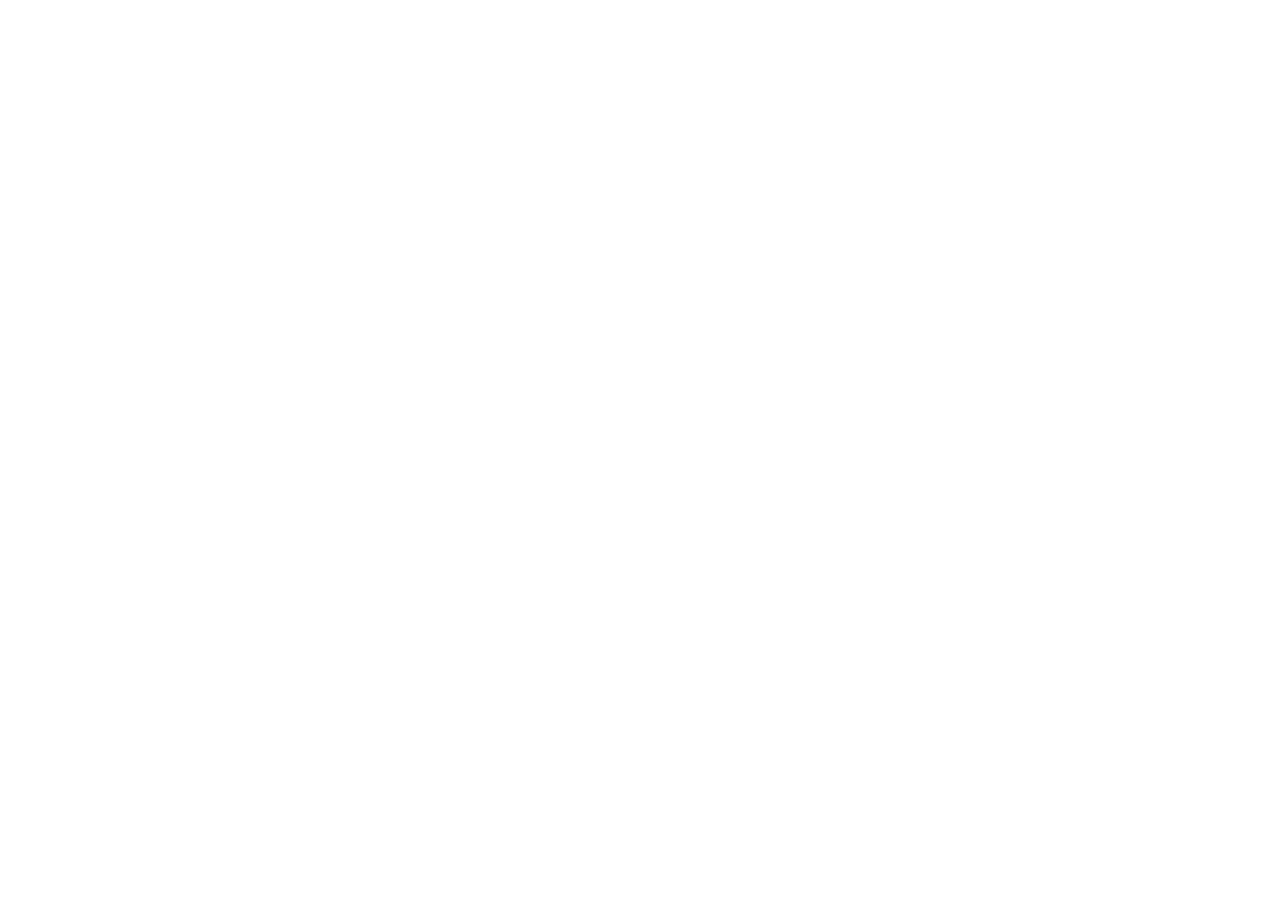
==== index.html @ a58c53f9 "criei a página principal" ====
<!DOCTYPE html>
<html lang="pt-br">
<head>
    <meta charset="UTF-8">
    <meta name="viewport" content="width=device-width, initial-scale=1.0">
    <link rel="shortcut icon" href="favicon.ico" type="image/x-icon">
    <title>Projeto Redes Sociais</title>
</head>
<body>
    
</body>
</html>
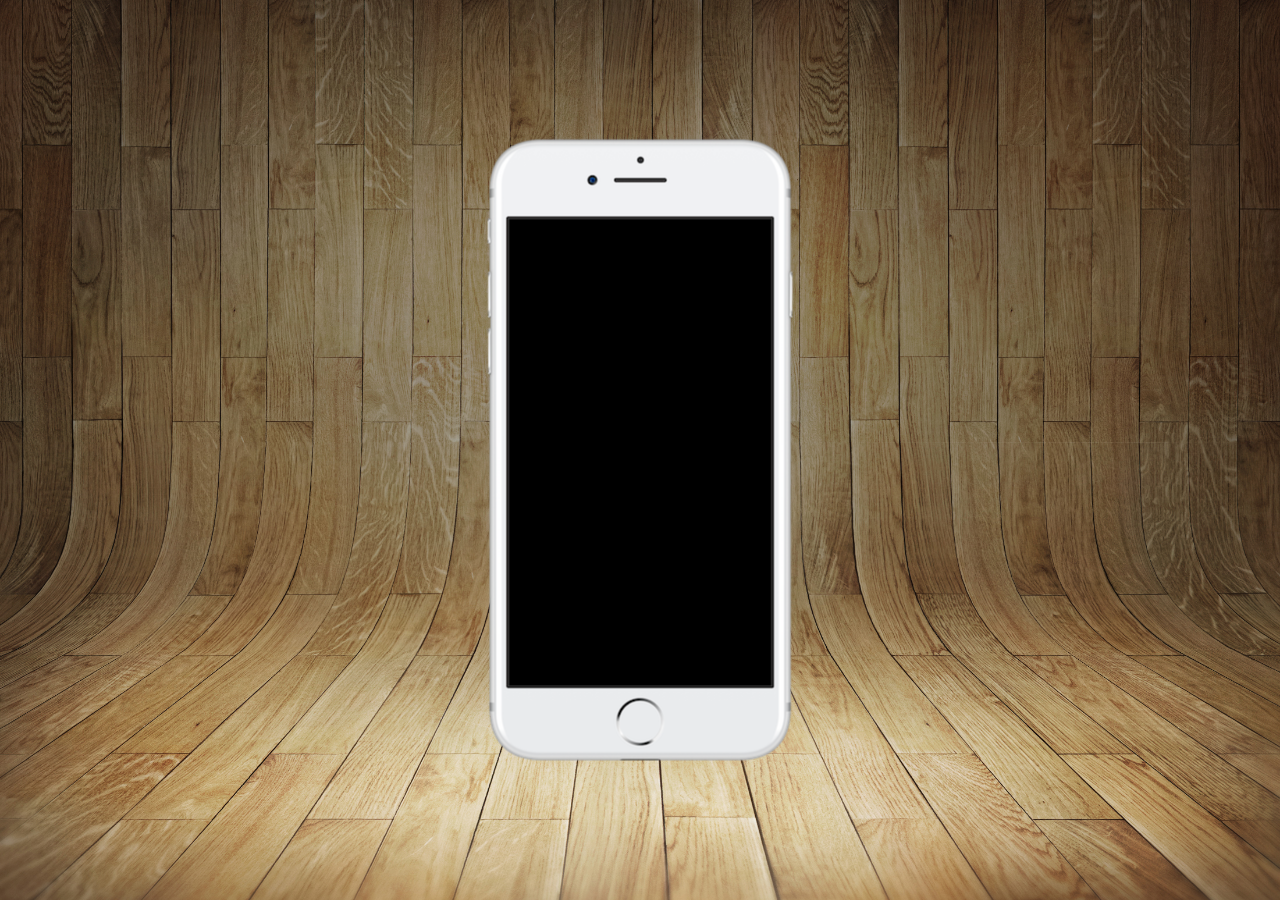
==== commit 7fe58cfe: "atualizei" ====
--- a/index.html
+++ b/index.html
@@ -4,9 +4,17 @@
     <meta charset="UTF-8">
     <meta name="viewport" content="width=device-width, initial-scale=1.0">
     <link rel="shortcut icon" href="favicon.ico" type="image/x-icon">
+    <link rel="stylesheet" href="estilos/style.css">
     <title>Projeto Redes Sociais</title>
 </head>
 <body>
-    
+    <main>
+        <section id="telefone">
+
+        </section>
+        <section id="redes-sociais">
+
+        </section>
+    </main>
 </body>
 </html>--- a/estilos/style.css
+++ b/estilos/style.css
@@ -0,0 +1,35 @@
+@charset "UTF-8";
+
+* {
+    margin: 0px;
+    padding: 0px;
+    font-family: Arial, Helvetica, sans-serif;
+}
+
+html, body {
+    height: 100vh;
+    width: 100vw;
+    background-color: black;
+}
+
+body {
+    background: url(../imagens/fundo-madeira.jpg) no-repeat top center;
+    background-size: cover;
+    background-attachment: fixed;
+}
+
+main {
+    position: relative;
+    height: 100vh;
+}
+
+section#telefone {
+    position: absolute;
+    top: 50%;
+    left: 50%;
+    transform: translate(-50%, -50%);
+
+    height: 627px;
+    width: 311px;
+    background: url(../imagens/frame-iphone.png);
+}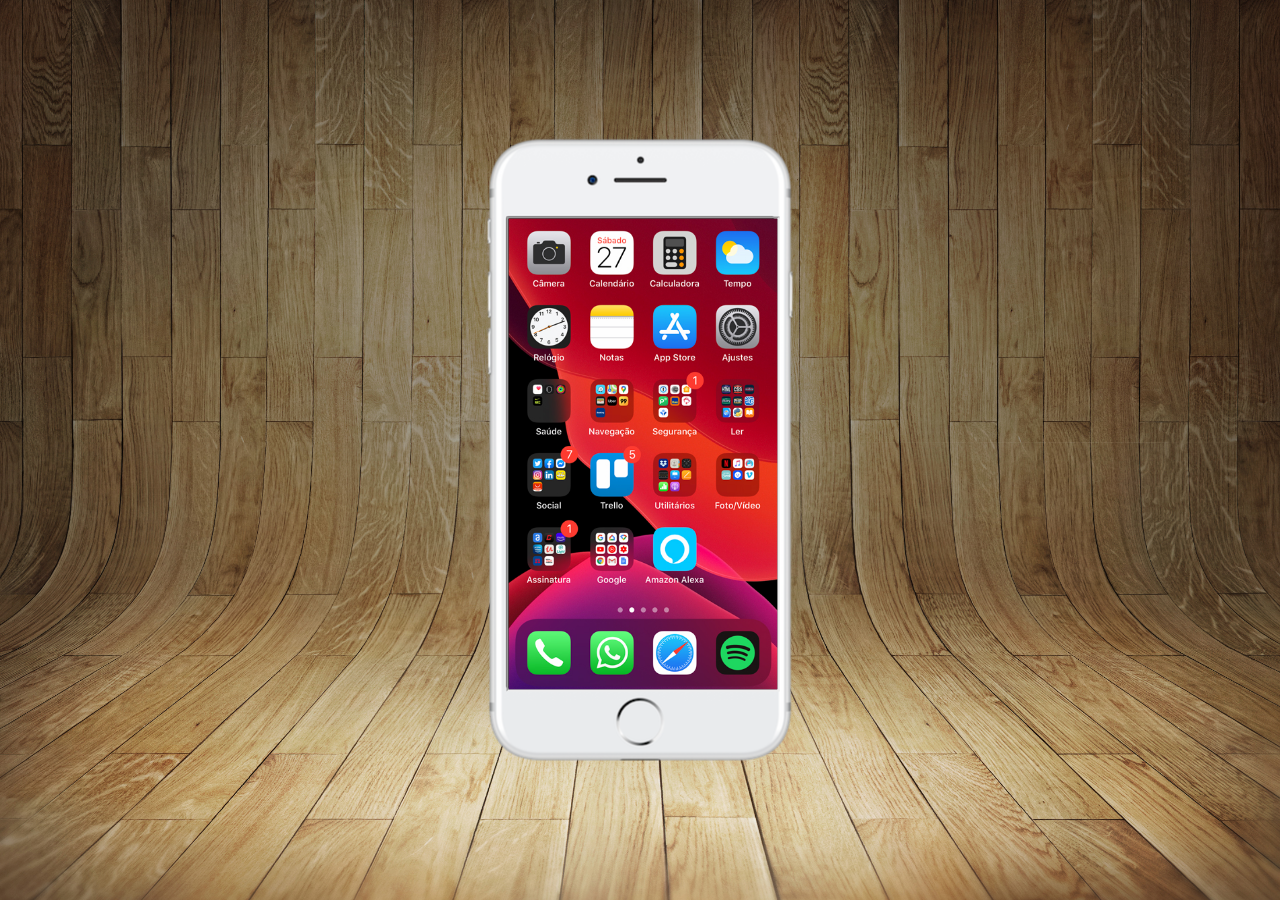
==== commit 9087ce2f: "criei a tela home" ====
--- a/index.html
+++ b/index.html
@@ -10,7 +10,7 @@
 <body>
     <main>
         <section id="telefone">
-
+            <iframe src="home.html" name="tela" id="tela"></iframe>
         </section>
         <section id="redes-sociais">
 
--- a/estilos/style.css
+++ b/estilos/style.css
@@ -32,4 +32,13 @@
     height: 627px;
     width: 311px;
     background: url(../imagens/frame-iphone.png);
+}
+
+iframe#tela {
+    position: relative;
+    top: 80px;
+    left: 22px;
+
+    width: 269px;
+    height: 471px;
 }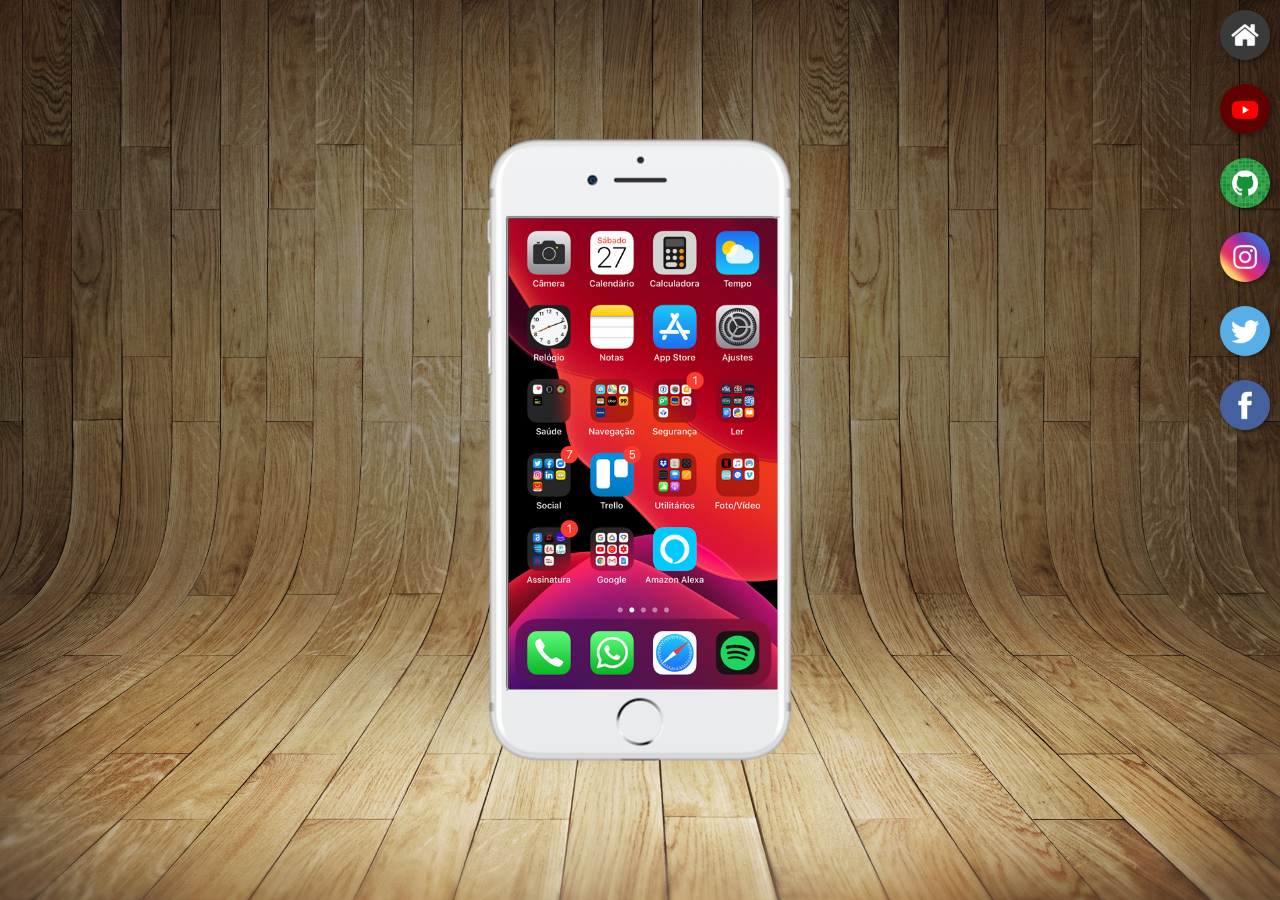
==== commit 401a2b58: "criei botões na lateral" ====
--- a/index.html
+++ b/index.html
@@ -10,10 +10,17 @@
 <body>
     <main>
         <section id="telefone">
-            <iframe src="home.html" name="tela" id="tela"></iframe>
+            <iframe src="home.html" name="tela" id="tela">
+                Seu navegador não é compátivel com isso.
+            </iframe>
         </section>
         <section id="redes-sociais">
-
+            <a href="" target="tela"><img src="imagens/logo-home.jpg" alt="Home"></a> <br>
+            <a href="" target="tela"><img src="imagens/logo-youtube.jpg" alt="Youtube"></a> <br>
+            <a href="" target="tela"><img src="imagens/logo-github.jpg" alt="Github"></a> <br>
+            <a href="" target="tela"><img src="imagens/logo-instagram.jpg" alt="Instagram"></a> <br>
+            <a href="" target="tela"><img src="imagens/logo-twitter.jpg" alt="Twitter"></a> <br>
+            <a href="" target="tela"><img src="imagens/logo-facebook.jpg" alt="Facebook"></a>
         </section>
     </main>
 </body>
--- a/estilos/style.css
+++ b/estilos/style.css
@@ -41,4 +41,24 @@
 
     width: 269px;
     height: 471px;
+}
+
+section#redes-sociais {
+    text-align: right;
+}
+
+section#redes-sociais img {
+    width: 50px;
+    height: 50px;
+    margin: 10px;
+    border-radius: 50%;
+    box-shadow: 2px 2px 5px rgba(0, 0, 0, 0.411);
+    box-sizing: border-box;
+}
+
+section#redes-sociais img:hover {
+    border: 2px solid rgba(255, 255, 255, 0.605);
+    transform: translate(-3px,-3px);
+    box-shadow: 5px 5px 10px rgba(0, 0, 0, 0.625);
+    transition: transform 0.3s, border 1s;
 }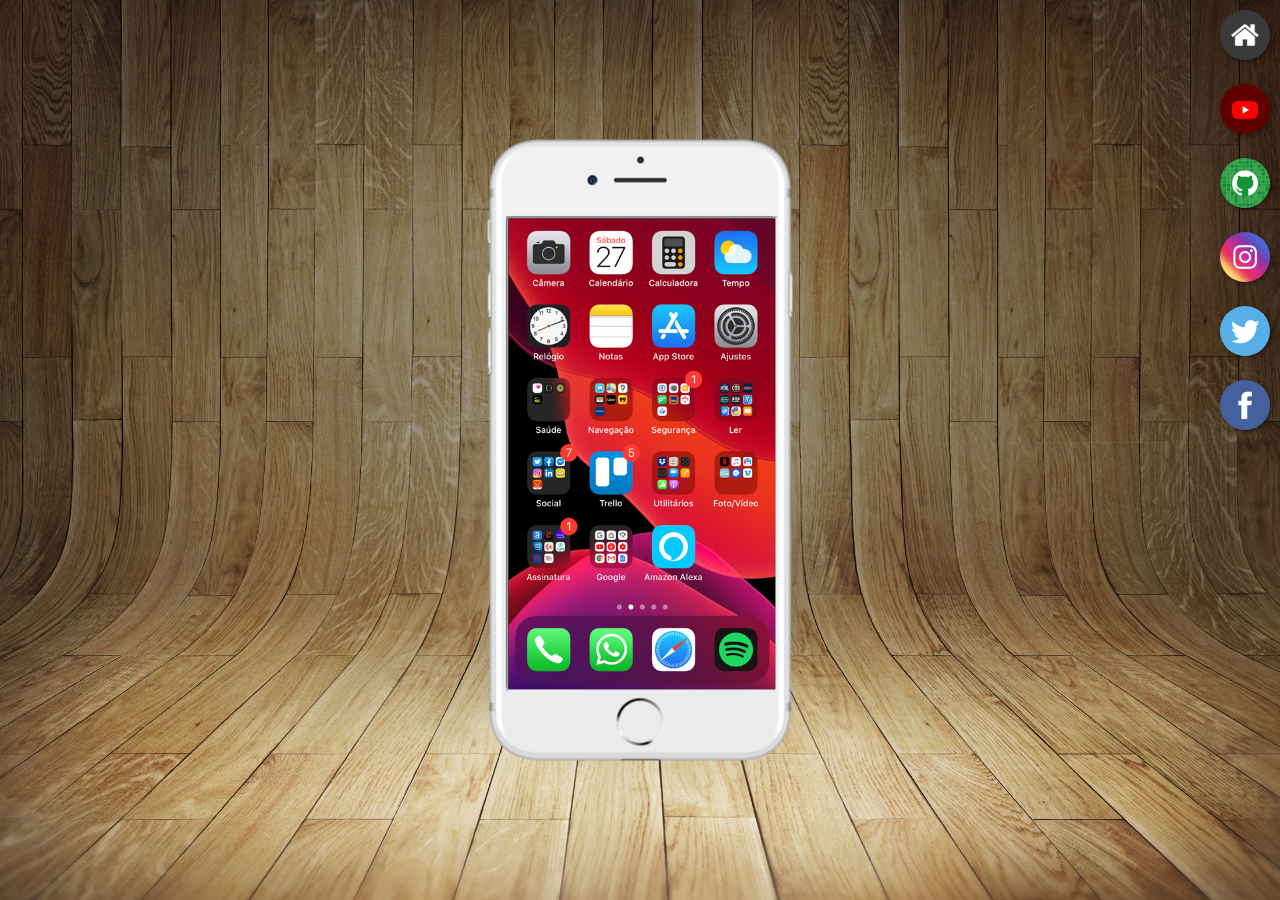
==== commit 4851aa1d: "atualizei" ====
--- a/index.html
+++ b/index.html
@@ -15,12 +15,12 @@
             </iframe>
         </section>
         <section id="redes-sociais">
-            <a href="" target="tela"><img src="imagens/logo-home.jpg" alt="Home"></a> <br>
-            <a href="" target="tela"><img src="imagens/logo-youtube.jpg" alt="Youtube"></a> <br>
-            <a href="" target="tela"><img src="imagens/logo-github.jpg" alt="Github"></a> <br>
-            <a href="" target="tela"><img src="imagens/logo-instagram.jpg" alt="Instagram"></a> <br>
-            <a href="" target="tela"><img src="imagens/logo-twitter.jpg" alt="Twitter"></a> <br>
-            <a href="" target="tela"><img src="imagens/logo-facebook.jpg" alt="Facebook"></a>
+            <a href="home.html" target="tela"><img src="imagens/logo-home.jpg" alt="Home"></a> <br>
+            <a href="youtube.html" target="tela"><img src="imagens/logo-youtube.jpg" alt="Youtube"></a> <br>
+            <a href="github.html" target="tela"><img src="imagens/logo-github.jpg" alt="Github"></a> <br>
+            <a href="instagram.html" target="tela"><img src="imagens/logo-instagram.jpg" alt="Instagram"></a> <br>
+            <a href="twitter.html" target="tela"><img src="imagens/logo-twitter.jpg" alt="Twitter"></a> <br>
+            <a href="facebook.html" target="tela"><img src="imagens/logo-facebook.jpg" alt="Facebook"></a>
         </section>
     </main>
 </body>
--- a/estilos/style.css
+++ b/estilos/style.css
@@ -39,7 +39,7 @@
     top: 80px;
     left: 22px;
 
-    width: 269px;
+    width: 267px;
     height: 471px;
 }
 
